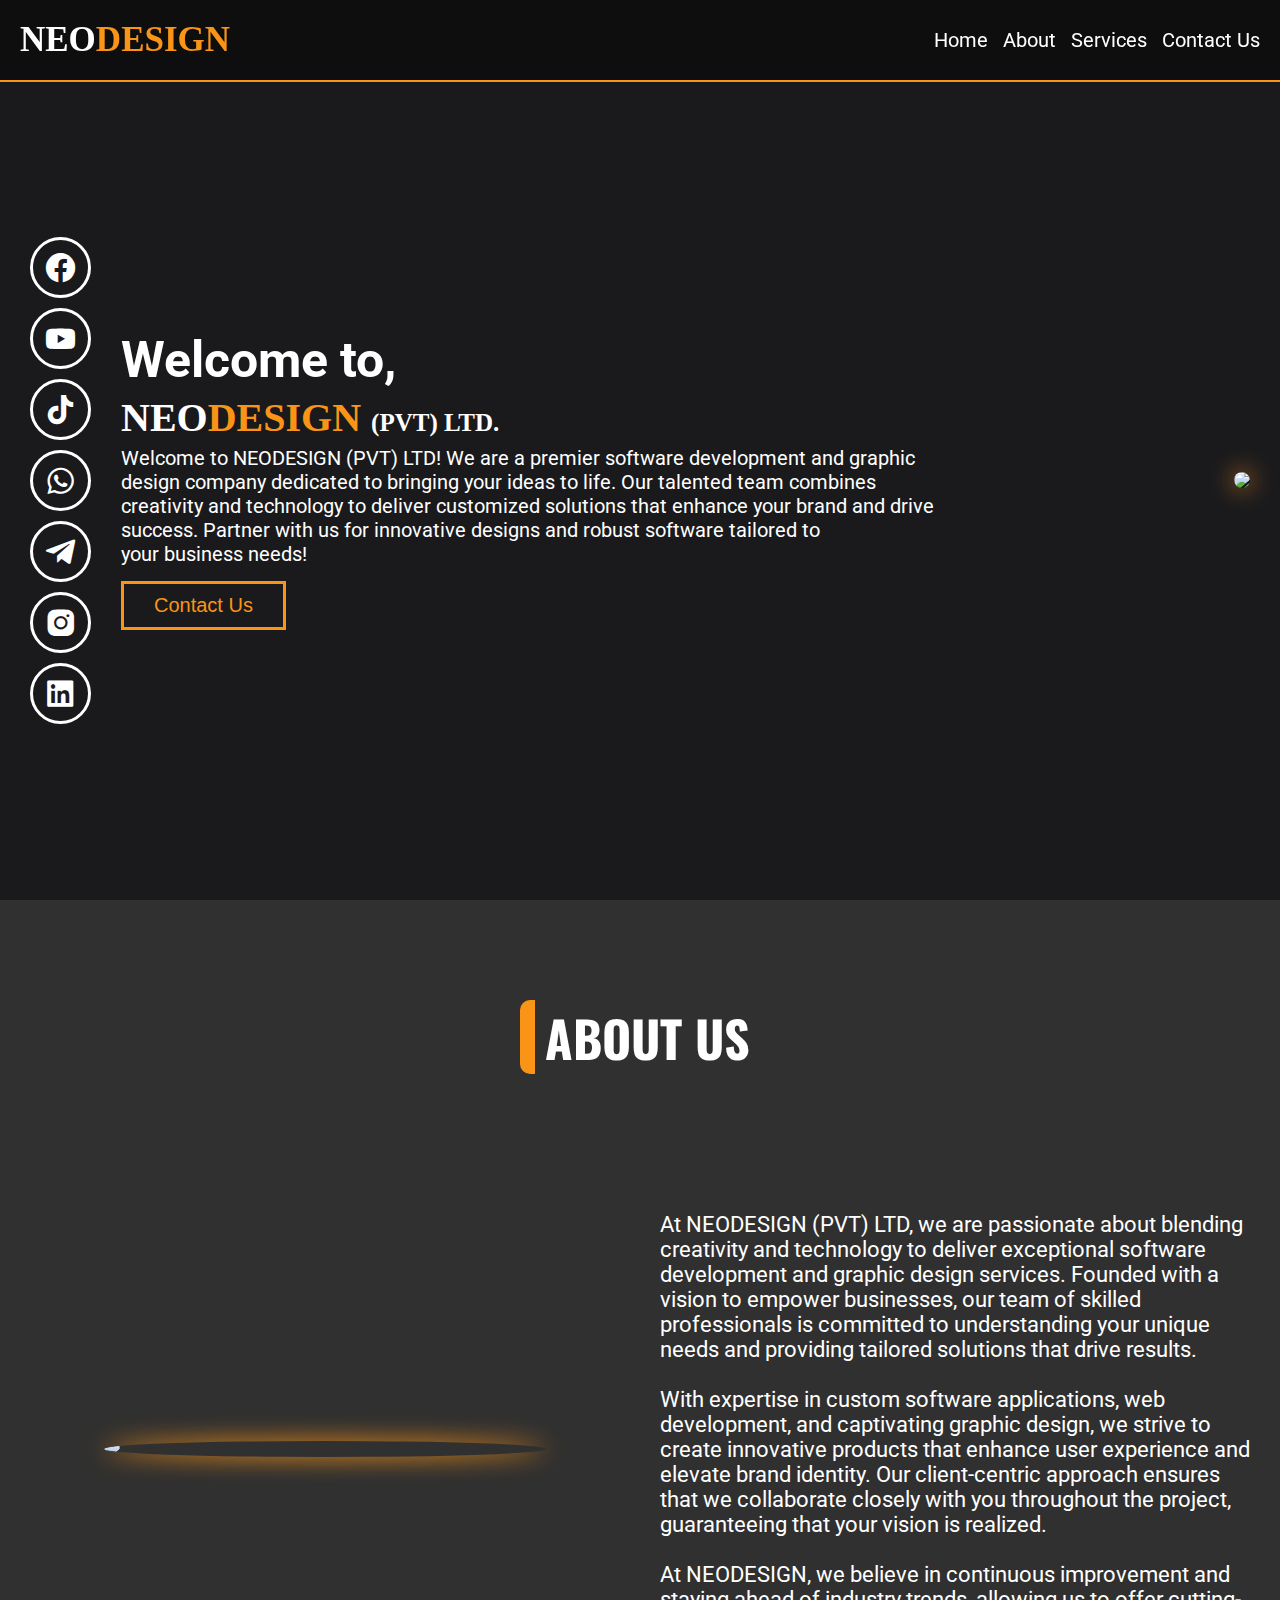
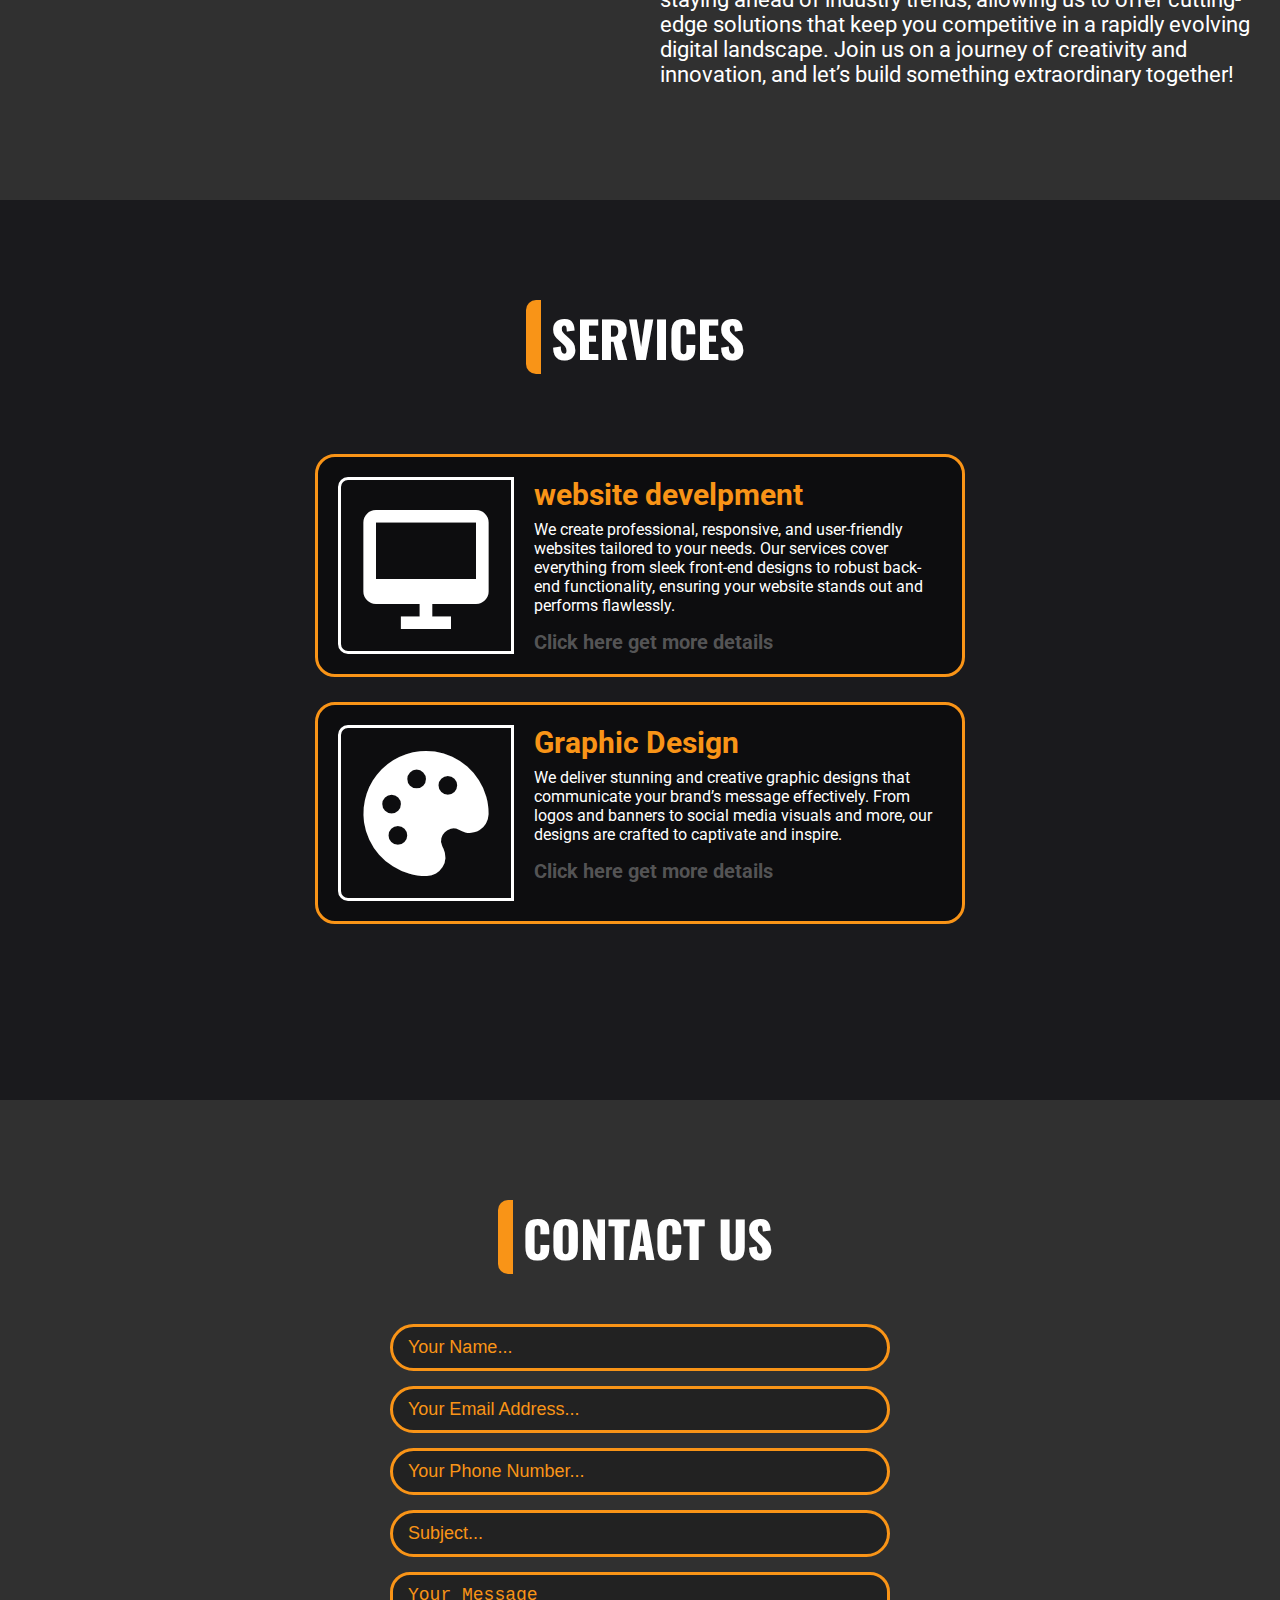
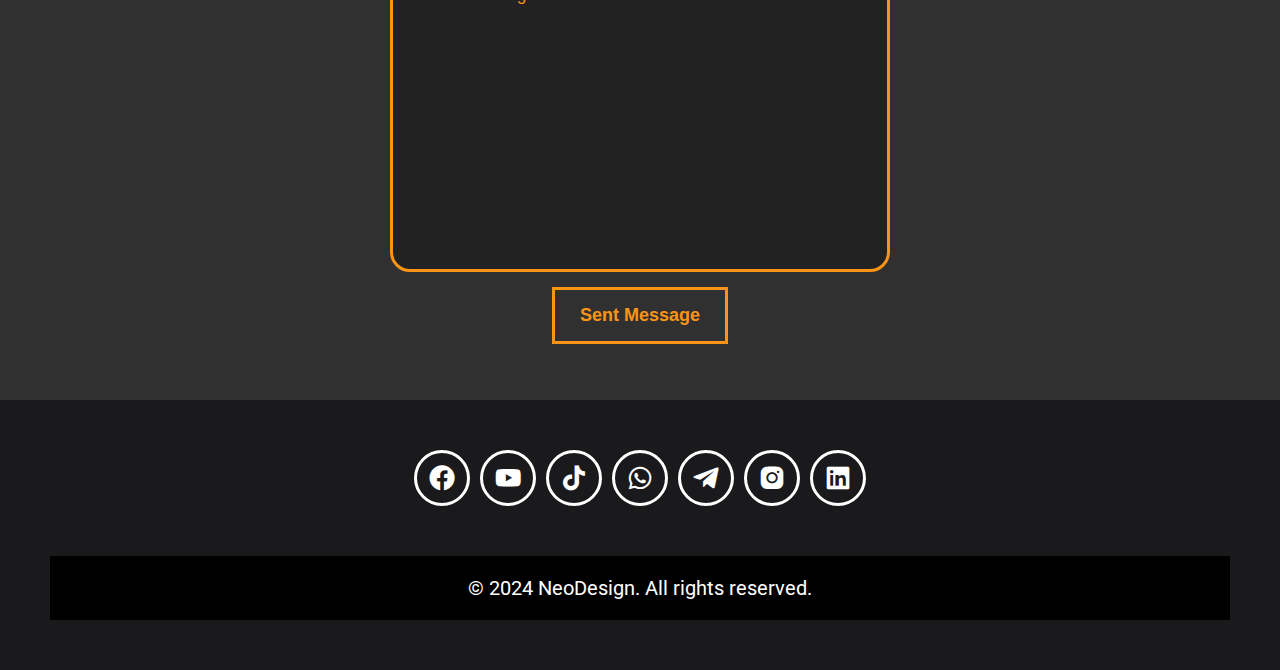
==== index.html @ 48689229 "Add files via upload" ====
<!DOCTYPE html>
<html lang="en">

<head>
    <meta charset="UTF-8">
    <meta name="viewport" content="width=device-width, initial-scale=1.0">
    <title>NeoDesign</title>

    <link rel="stylesheet" href="style.css" />
    <link rel="shortcut icon" href="images/logo.png" type="image/x-icon">
    <link href='https://unpkg.com/boxicons@2.1.4/css/boxicons.min.css' rel='stylesheet'>

</head>

<body>

    <!-- header section -->

    <header>

        <a href="#" class="logo">NEO<span>DESIGN</span></a>

        <ul id="ul">

            <li><a href="#home">Home</a></li>
            <li><a href="#about">About</a></li>
            <li><a href="#services">Services</a></li>
            <li><a href="#contact">Contact Us</a></li>

        </ul>

        <i class='bx bx-menu' id="menuIcon"></i>

    </header>

    <!-- header section -->

    <!-- home section -->

    <section class="home" id="home">

        <div class="home-content">

            <div class="social-icon">

                <a href="#"><i class='bx bxl-facebook-circle'></i></a>
                <a href="#"><i class='bx bxl-youtube'></i></a>
                <a href="#"><i class='bx bxl-tiktok'></i></a>
                <a href="#"><i class='bx bxl-whatsapp'></i></a>
                <a href="#"><i class='bx bxl-telegram'></i></a>
                <a href="#"><i class='bx bxl-instagram-alt'></i></a>
                <a href="#"><i class='bx bxl-linkedin-square'></i></a>

            </div>

            <div class="home-txt">

                <h1>Welcome to,</h1>
                <h2>Neo<span>Design</span> <label>(PVT) LTD.</label></h2>
                <p>Welcome to NEODESIGN (PVT) LTD! We are a premier software development and graphic design company
                    dedicated to bringing your ideas to life. Our talented team combines creativity and technology to
                    deliver customized solutions that enhance your brand and drive success. Partner with us for
                    innovative designs and robust software tailored to your business needs!</p>

                <a href="#"><button>Contact Us</button></a>

            </div>

        </div>

        <div class="home-img">

            <img src="images/logo.png" />

        </div>

    </section>

    <!-- home section -->

    <!-- about section -->

    <section class="about" id="about">

        <div class="header-txt">

            <h1>about us</h1>

        </div>

        <div class="about-content">

            <div class="about-img">

                <img src="images/aboutimg.jpg" />

            </div>

            <div class="about-txt">

                <p>

                    At NEODESIGN (PVT) LTD, we are passionate about blending creativity and technology to deliver
                    exceptional software development and graphic design services. Founded with a vision to empower
                    businesses, our team of skilled professionals is committed to understanding your unique needs and
                    providing tailored solutions that drive results.
                    <br><br>
                    With expertise in custom software applications, web development, and captivating graphic design, we
                    strive to create innovative products that enhance user experience and elevate brand identity. Our
                    client-centric approach ensures that we collaborate closely with you throughout the project,
                    guaranteeing that your vision is realized.
                    <br><br>
                    At NEODESIGN, we believe in continuous improvement and staying ahead of industry trends, allowing us
                    to offer cutting-edge solutions that keep you competitive in a rapidly evolving digital landscape.
                    Join us on a journey of creativity and innovation, and let’s build something extraordinary together!

                </p>

            </div>

        </div>

    </section>

    <!-- about section -->

    <!-- services section -->

    <section class="services" id="services">

        <div class="header-txt">

            <h1>services</h1>

        </div>

        <div class="services-content">

            <div class="service-card" onclick="web();">

                <div class="service-icon">

                    <i class='bx bx-desktop' style='color:#ffffff'></i>

                </div>

                <div class="services-card-txt">

                    <h1>website develpment</h1>

                    <p>We create professional, responsive, and user-friendly websites tailored to your needs. Our
                        services cover everything from sleek front-end designs to robust back-end functionality,
                        ensuring your website stands out and performs flawlessly.</p>

                    <h3>Click here get more details</h3>

                </div>

            </div>

            <div class="service-card" onclick="graphic();">

                <div class="service-icon">

                    <i class='bx bxs-palette' style='color:#ffffff'></i>

                </div>

                <div class="services-card-txt">

                    <h1>Graphic Design</h1>

                    <p>We deliver stunning and creative graphic designs that communicate your brand’s message
                        effectively. From logos and banners to social media visuals and more, our designs are crafted to
                        captivate and inspire.</p>

                    <h3>Click here get more details</h3>

                </div>

            </div>

        </div>

    </section>

    <!-- services section-->

    <!-- contact section -->

    <section class="contact" id="contact">

        <div class="header-txt">

            <h1>contact us</h1>

        </div>

        <div class="contact-content">

            <input type="text" placeholder="Your Name...">
            <input type="text" placeholder="Your Email Address...">
            <input type="text" placeholder="Your Phone Number...">
            <input type="text" placeholder="Subject...">
            <textarea placeholder="Your Message"></textarea>

            <button type="submit"><span>Sent Message</span></button>

        </div>

    </section>

    <!-- contact section -->

    <!-- footer section -->

    <footer>

        <div class="footer-social">

            <a href="#"><i class='bx bxl-facebook-circle'></i></a>
            <a href="#"><i class='bx bxl-youtube'></i></a>
            <a href="#"><i class='bx bxl-tiktok'></i></a>
            <a href="#"><i class='bx bxl-whatsapp'></i></a>
            <a href="#"><i class='bx bxl-telegram'></i></a>
            <a href="#"><i class='bx bxl-instagram-alt'></i></a>
            <a href="#"><i class='bx bxl-linkedin-square'></i></a>

        </div>

        <div class="footer-bottom">

            <p>© 2024 NeoDesign. All rights reserved.</p>

        </div>

    </footer>

    <!-- footer section -->

    <script src="script.js"></script>
</body>

</html>
---- style.css ----
@import url('https://fonts.googleapis.com/css2?family=Geist+Mono:wght@100..900&family=Host+Grotesk:ital,wght@0,300..800;1,300..800&family=JetBrains+Mono:ital,wght@0,100..800;1,100..800&family=Newsreader:ital,opsz,wght@0,6..72,200..800;1,6..72,200..800&family=Parkinsans:wght@300..800&family=Poppins:ital,wght@0,100;0,200;0,300;0,400;0,500;0,600;0,700;0,800;0,900;1,100;1,200;1,300;1,400;1,500;1,600;1,700;1,800;1,900&family=Roboto:ital,wght@0,100;0,300;0,400;0,500;0,700;0,900;1,100;1,300;1,400;1,500;1,700;1,900&display=swap');
@import url('https://fonts.googleapis.com/css2?family=Geist+Mono:wght@100..900&family=Host+Grotesk:ital,wght@0,300..800;1,300..800&family=JetBrains+Mono:ital,wght@0,100..800;1,100..800&family=Newsreader:ital,opsz,wght@0,6..72,200..800;1,6..72,200..800&family=Oswald:wght@200..700&family=Parkinsans:wght@300..800&family=Poppins:ital,wght@0,100;0,200;0,300;0,400;0,500;0,600;0,700;0,800;0,900;1,100;1,200;1,300;1,400;1,500;1,600;1,700;1,800;1,900&family=Roboto:ital,wght@0,100;0,300;0,400;0,500;0,700;0,900;1,100;1,300;1,400;1,500;1,700;1,900&display=swap');

*{

    padding: 0;
    margin: 0;
    box-sizing: border-box;
    scroll-behavior: smooth;

}

body{

    background-color: #1A1A1D;

}

/* header section */

header{

    padding: 20px;
    position: fixed;
    width: 100%;
    z-index: 100;
    display: flex;
    justify-content: space-between;
    border-bottom: 2px solid #F99417;
    background-color: rgba(0, 0, 0, 0.454);
    backdrop-filter: blur(10px);
    align-items: center;

}

.logo{

    font-size: 35px;
    text-decoration: none;
    font-weight: bold;
    color: white;
    transition: all 0.5s ease-in-out;

}

.logo:hover{

    transform: scale(1.07)translateX(-5px);

}

.logo span{

    color: #F99417;

}

header ul{

    list-style: none;
    display: flex;
    gap: 15px;
    font-size: 20px;

}

header ul li a{

    color: white;
    text-decoration: none;
    font-family: "Roboto", serif;
    transition: all 0.5s linear;

}

header ul li a:hover{

    color: #F99417;
    text-shadow: 0 0 10px #F99417;

}

#menuIcon{

    font-size: 40px;
    color: #F99417;
    transition: all 1s ease-in;
    display: none;

}

/* header section */

/* home section */

.home{

    width: 100%;
    height: 100vh;
    display: flex;
    align-items: center;
    padding: 30px;
    justify-content: space-between;
    align-items: center;

}

.home-content{

    display: flex;
    height: 100%;
    align-items: center;
    justify-content: center;
    gap: 30px;
    width: 100%;

}

.social-icon{

    display: flex;
    flex-direction: column;
    gap: 10px;

}

.social-icon a i{

    font-size: 35px;
    color: white;
    border: 3px solid white;
    padding: 10px;
    border-radius: 50%;
    transition: all 0.5s ease-in-out;

}

.social-icon a i:hover{

    transform: translateX(-10px);
    color: #F99417;
    border: 3px solid #F99417;
    box-shadow: 0 0 15px #F99417;

}

.home-txt h1{

    font-size: 50px;
    font-family: "Roboto", serif;
    color: white;

}

.home-txt h2{

    margin-top: 5px;
    font-size: 40px;
    text-transform: uppercase;
    color: white;

}

.home-txt h2 span{

    color: #F99417;

}

.home-txt h2 label{

    font-size: 25px;

}

.home-txt p{

    font-family: "Roboto", serif;
    margin-top: 5px;
    color: white;
    font-size: 20px;
    width: 75%;

}

.home-txt button{
    
    margin-top: 15px;
    padding: 10px 30px;
    font-size: 20px;
    background: none;
    border: 3px solid #F99417;
    color: #F99417;
    position: relative;
    overflow: hidden;
    cursor: pointer;
    transition: all 0.2s ease-in-out;

}

.home-txt button::before{

    position: absolute;
    content: '';
    width: 100%;
    height: 100%;
    top: 0;
    background-color: #F99417;
    left: -100%;
    z-index: -1;
    transition: all 0.8s ease-in-out;

}

.home-txt button:hover::before{

    left: 0;

}

.home-txt button:hover{

    box-shadow: 0 0 20px #F99417;
    color: aliceblue;

}

.home-img{

    display: flex;
    justify-content: center;
    align-items: center;

}

.home-img img{

    width: 100%;
    border-radius: 50%;
    box-shadow: 0 0 25px #F99417;
    animation: changeclr 1s infinite ease-in-out;

}

@keyframes changeclr{

    0%{

        box-shadow: 0 0 25px #F99417;

    }

    50%{

        box-shadow: 0 0 25px #f993177b;

    }

    100%{

        box-shadow: 0 0 25px #F99417;

    }

}

/* home section */

::-webkit-scrollbar{

    width: 10px;

}

::-webkit-scrollbar-thumb{

    background-color: #F99417;

}

/* about section */

.about{

    width: 100%;
    height: 100vh;
    background-color: #303030;
    padding: 100px 30px;

}

.header-txt{

    display: flex;
    justify-content: center;
    align-items: center;

}

.header-txt h1{

    font-size: 50px;
    border-left: 15px solid #F99417;
    padding: 0 10px;
    border-bottom-left-radius: 10px;
    border-top-left-radius: 10px;
    color: white;
    text-transform: uppercase;
    font-family: "Oswald", sans-serif;

}

.about-content{

    margin-top: 25px;
    display: flex;
    justify-content: center;
    align-items: center;
    gap: 40px;
    height: 100%;

}

.about-img{

    display: flex;
    justify-content: center;
    align-items: center;
    width: 100%;

}

.about-img img{

    width: 75%;
    border-radius: 50%;
    box-shadow: 0 0 25px #F99417;
    animation: changeclr 1s infinite ease-in-out;

}

.about-txt{

    width: 100%;

}

.about-txt p{

    font-size: 25px;
    width: 90%;
    font-family: "Roboto", serif;
    color: white;

}

/* about section */

/* services section */

.services{

    width: 100%;
    height: 100vh;
    padding: 100px 30px;

}

.services-content{

    margin-top: 80px;
    width: 100%;
    display: flex;
    flex-direction: column;
    align-items: center;
    justify-content: center;
    gap: 25px;

}

.service-card{

    border: 3px solid #F99417;
    width: 650px;
    display: flex;
    padding: 20px;
    gap: 20px;
    background-color: rgba(0, 0, 0, 0.47);
    border-radius: 20px;
    cursor: pointer;
    transition: all 0.5s ease-in-out;
}


.service-card:hover{

    transform: scale(1.08)translateY(-10px);
    box-shadow: 0 0 15px #F99417;

}

.service-icon{

    display: flex;
    align-items: center;
    justify-content: center;
    border: 3px solid white;
    padding: 10px;
    border-bottom-left-radius: 10px;
    border-top-left-radius: 10px;

}

.service-icon i{

    font-size: 150px;

}

.services-card-txt h1{

    color: #F99417;
    font-size: 30px;
    font-family: "Roboto", serif;


}

.services-card-txt p{

    font-family: "Roboto", serif;
    color: white;
    margin-top: 8px;

}

.services-card-txt h3{

    margin-top: 15px;
    color: rgba(127, 127, 127, 0.622);
    font-family: "Roboto", serif;
    font-size: 20px;

}

/* services section */

/* contact section */

.contact{

    width: 100%;
    height: 100vh;
    background-color: #303030;
    padding: 100px 30px;

}

.contact-content{

    margin-top: 100px;
    display: flex;
    justify-content: center;
    align-items: center;
    flex-direction: column;
    gap: 15px;

}

.contact-content input{

    width: 500px;
    padding: 10px 15px;
    border: 3px solid #F99417;
    background: rgba(0, 0, 0, 0.275);
    border-radius: 50px;
    font-size: 18px;
    color: white;
    outline: none;

}

.contact-content textarea{

    width: 500px;
    height: 300px;
    border: 3px solid #F99417;
    padding: 10px 15px;
    font-size: 18px;
    border-radius: 20px;
    background: rgba(0, 0, 0, 0.275);
    color: white;
    outline: none;
    resize: none;

}

.contact-content button{

    padding: 15px 25px;
    font-size: 18px;
    background: none;
    border: 3px solid #F99417;
    color: #F99417;
    font-weight: bold;
    position: relative;
    z-index: 1;
    overflow: hidden;
    cursor: pointer;
    transition: all 0.5s ease-in-out;

}

.contact-content button:hover{

    color: white;
    box-shadow: 0 0 10px #F99417;
    transform: scale(1.06);

}

.contact-content button::before{

    content: '';
    position: absolute;
    width: 100%;
    height: 100%;
    background-color: #F99417;
    top: 0;
    left: -100%;
    z-index: -1;
    transition: all 0.8s ease-in-out;

}

.contact-content button:hover::before{

    left: 0;

}

::placeholder{

    color: #F99417;

}

input:-webkit-autofill,
input:-webkit-autofill:hover, 
input:-webkit-autofill:focus, 
input:-webkit-autofill:active  {
  color : black !important;
  -webkit-text-fill-color: white !important;
  -webkit-box-shadow: 0 0 0 1000px rgba(0, 0, 0, 0.275) inset !important;
  -webkit-background-clip: text !important;
  background-clip: text !important;
}

/* contact section */

/* footer section */

footer{

    padding: 50px;
    text-align: center;

}

.footer-social{

    display: flex;
    justify-content: center;
    align-items: center;
    gap: 10px;

}

.footer-social a i{

    font-size: 30px;
    color: white;
    border: 3px solid white;
    padding: 10px;
    border-radius: 50%;
    transition: all 0.5s ease-in-out;

}

.footer-social a i:hover{

    color: #F99417;
    transform: scale(1.05)translateY(-10px);
    box-shadow: 0 0 15px #F99417;
    border: 3px solid #F99417;

}

.footer-bottom p{

    margin-top: 50px;
    background-color: black;
    padding: 20px ;
    color: white;
    font-size: 20px;
    font-family: "Roboto", serif;

}

/* footer section */

@media(max-width:1450px){

    .home-content{

        margin-top: 60px;

    }

    .home-img{

        margin-top: 60px;

    }

    .about-txt p{

        width: 100%;
        font-size: 22px;

    }

    .contact-content{

        position: relative;
        bottom: 50px;
    }

}

@media(max-width:1000px){

    .home{

        flex-direction: column;
        height: auto;
        gap: 50px;
        padding: 150px 30px;

    }

    .home-img{

        width: 100%;

    }

    .home-img img{

        width: 50%;

    }

    .home-content{

        flex-direction: column-reverse;
        justify-content: center;
        align-items: center;
    }

    .social-icon{

        flex-direction: row;

    }

    .home-txt{

        display: flex;
        flex-direction: column;
        justify-content: center;
        align-items: center;

    }

    .about-txt p{

        font-size: 18px;

    }

}

@media(max-width: 600px){

    header ul{

        position: fixed;
        flex-direction: column;
        top: 85px;
        right: -100%;
        background-color: rgba(0, 0, 0, 0.469);
        padding: 30px;
        text-align: center;
        border-left: 3px solid #F99417;
        border-bottom: 3px solid #F99417;
        border-bottom-left-radius: 10px;
        z-index: 100;
        transition: all 1s ease-in-out;

    }

    #menuIcon{

        display: block;

    }

    header ul.active{

        right: 0;

    }

    .home-img{

        width: 100%;

    }

    .home-img img{

        width: 100%;

    }

    .social-icon a i{

        font-size: 20px;

    }

    .about{

        height: auto;

    }

    .about-content{

        flex-direction: column;

    }

    .services{

        height: auto;

    }



    .service-card{

        width: 100%;
        flex-direction: column;

    }

    .contact{

        height: auto;

    }

    .contact-content{

        width: 100%;
        padding: 0 20px;

    }

    .contact-content input{

        width: 100%;

    }

    .contact-content textarea{

        width: 100%;

    }

}

@media(max-width:460px){

    .social-icon a i{

        font-size: 15px;

    }

    .footer-social a i {

        font-size: 15px;

    }

}
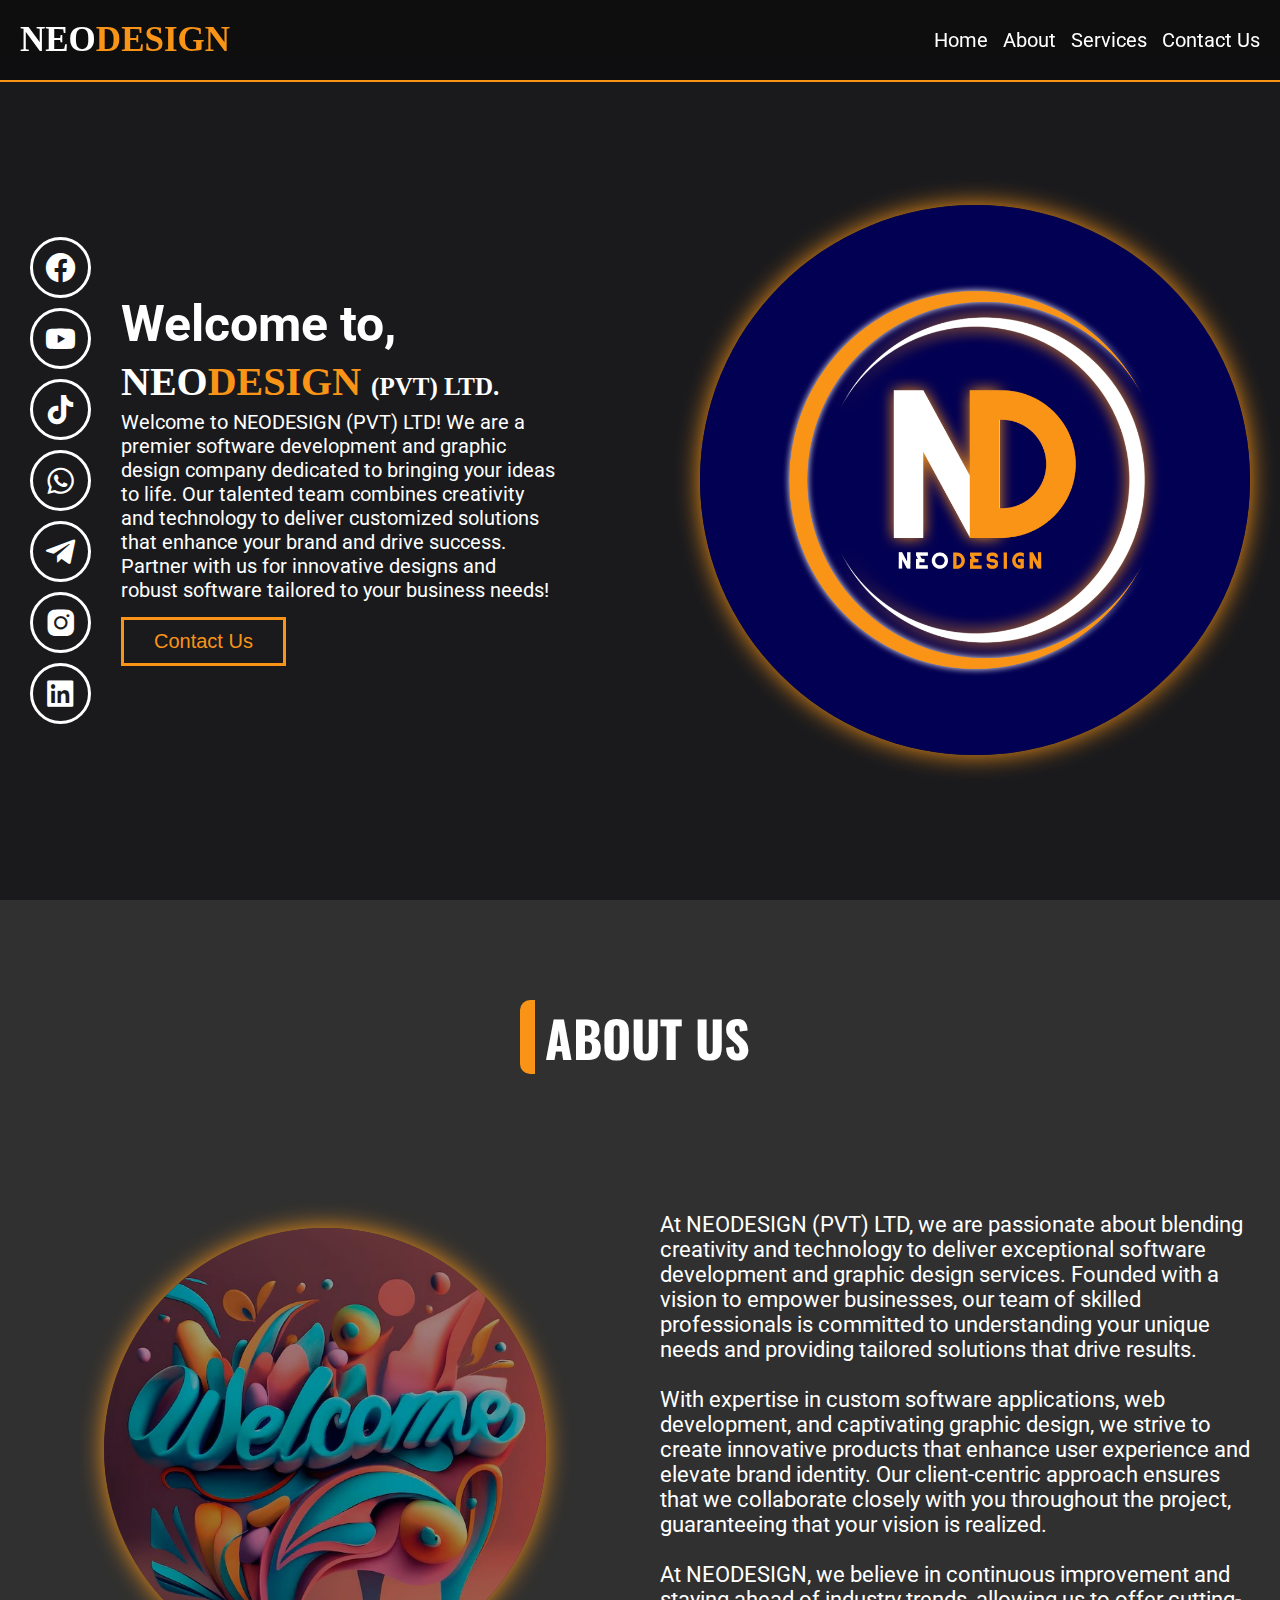
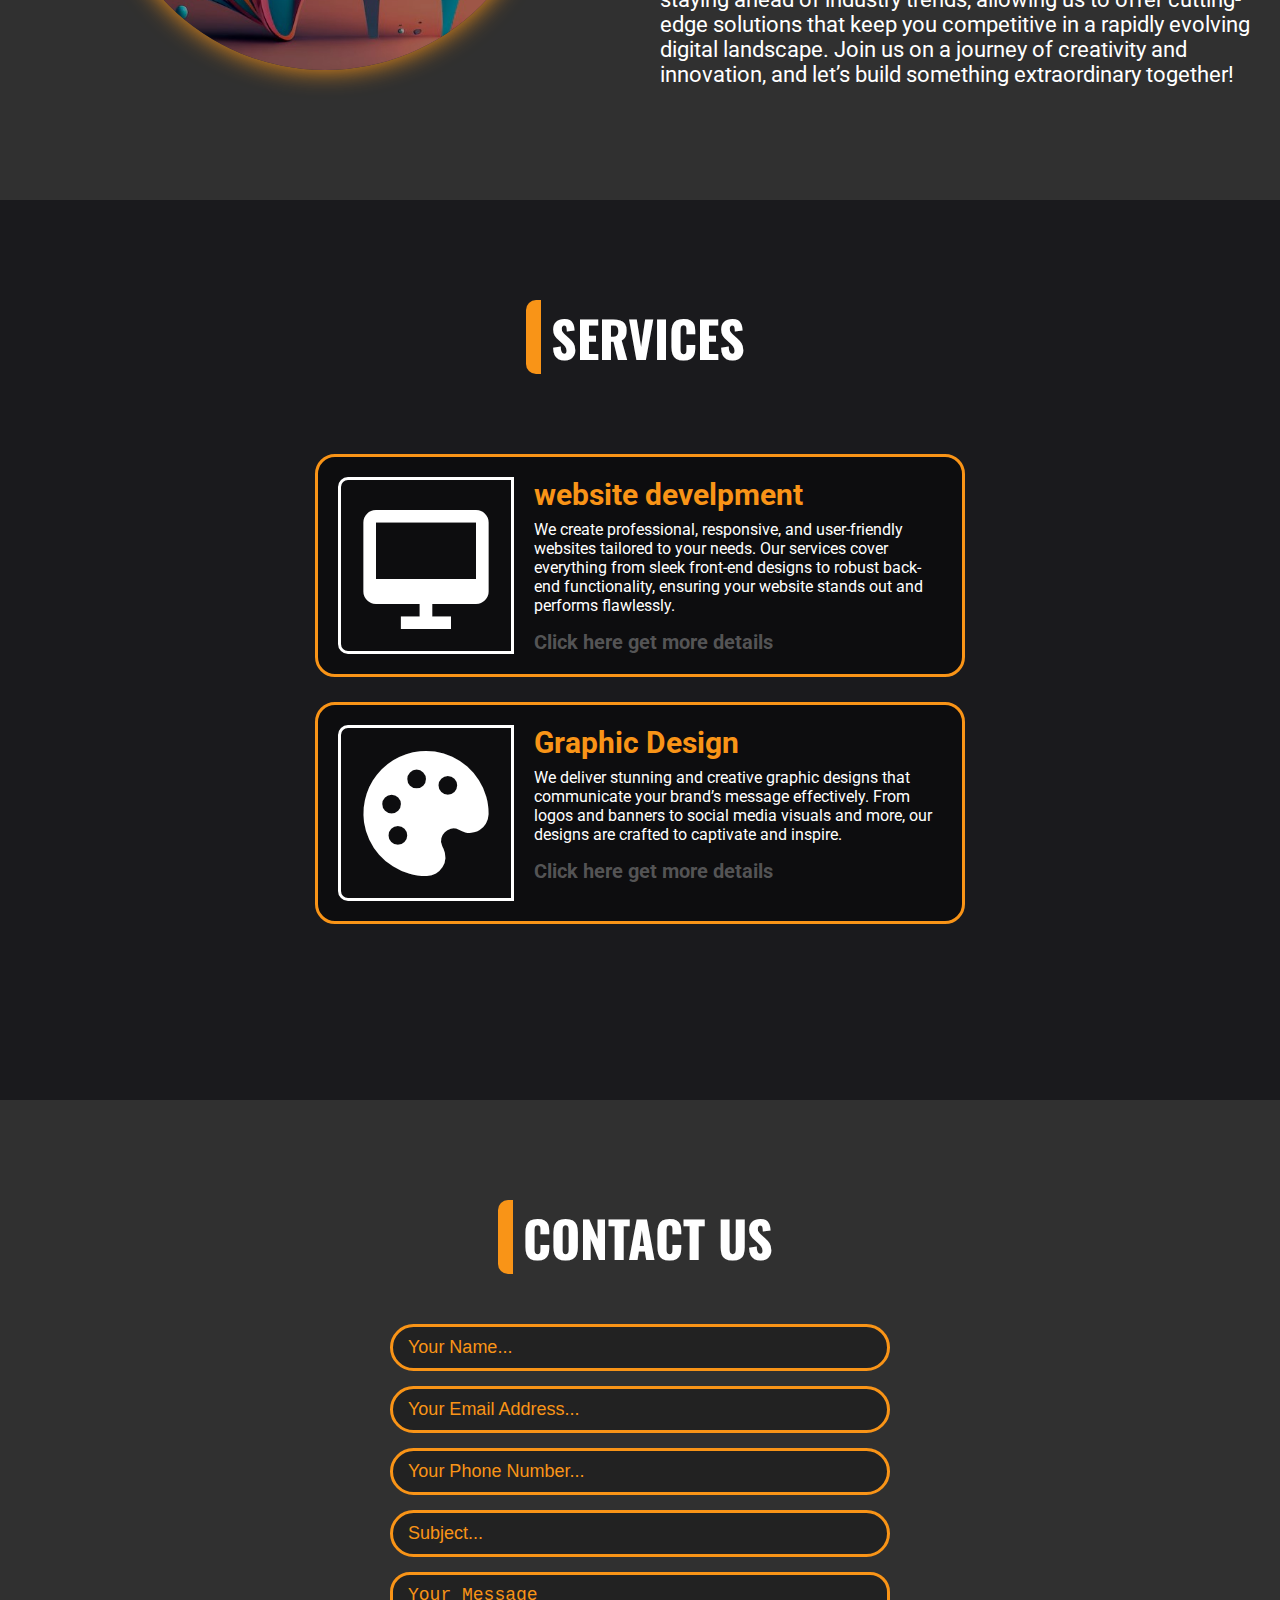
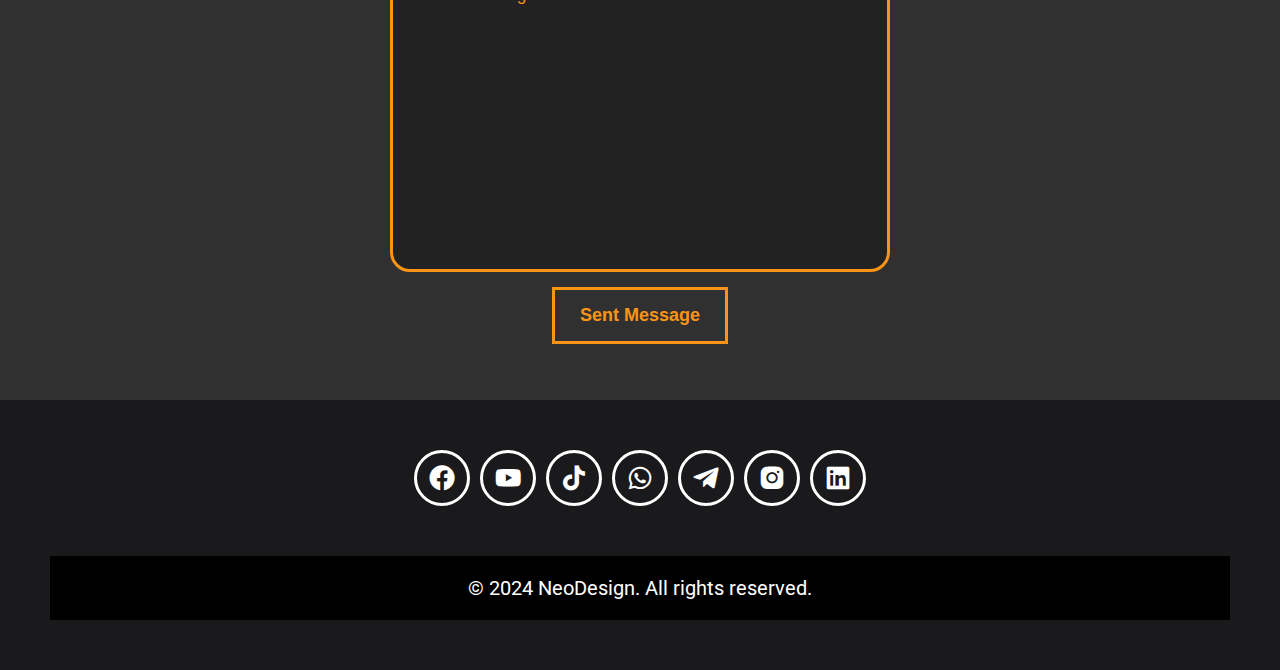
==== commit 470a44d7: "Update index.html" ====
--- a/index.html
+++ b/index.html
@@ -7,7 +7,7 @@
     <title>NeoDesign</title>
 
     <link rel="stylesheet" href="style.css" />
-    <link rel="shortcut icon" href="images/logo.png" type="image/x-icon">
+    <link rel="shortcut icon" href="logo.png" type="image/x-icon">
     <link href='https://unpkg.com/boxicons@2.1.4/css/boxicons.min.css' rel='stylesheet'>
 
 </head>
@@ -70,7 +70,7 @@
 
         <div class="home-img">
 
-            <img src="images/logo.png" />
+            <img src="logo.png" />
 
         </div>
 
@@ -92,7 +92,7 @@
 
             <div class="about-img">
 
-                <img src="images/aboutimg.jpg" />
+                <img src="aboutimg.jpg" />
 
             </div>
 
@@ -241,4 +241,4 @@
     <script src="script.js"></script>
 </body>
 
-</html>+</html>
